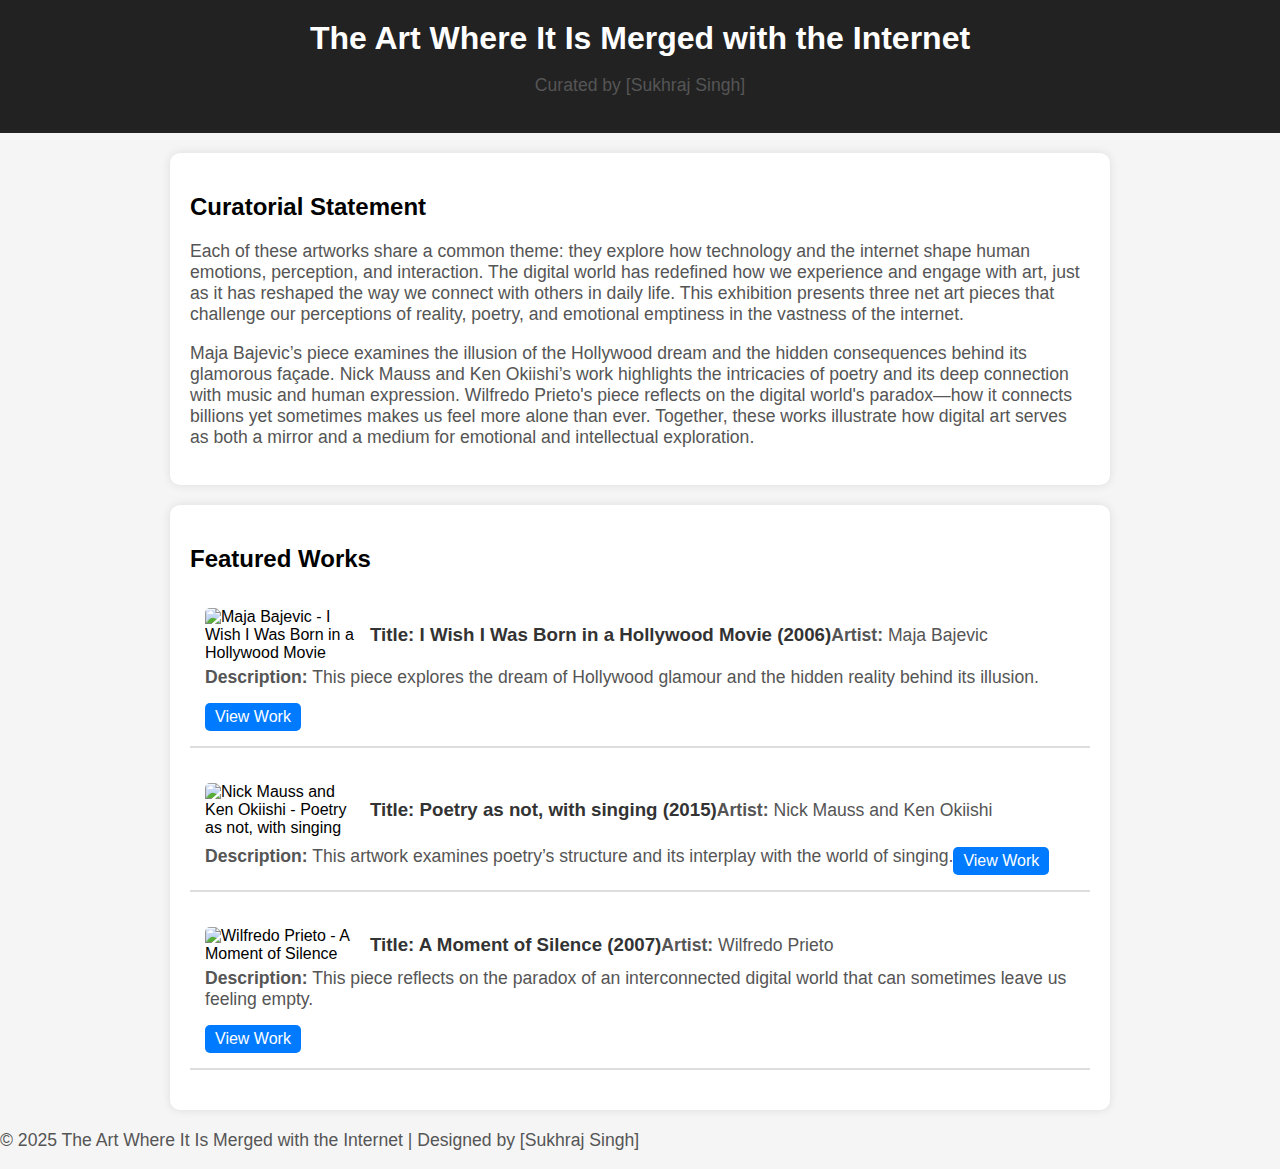
==== exhibition/index.html @ cead01b0 "exhibition" ====
<html lang="en">
<head>
    <meta charset="UTF-8">
    <meta name="viewport" content="width=device-width, initial-scale=1.0">
    <title>The Art Where It Is Merged with the Internet</title>
    <link rel="stylesheet" href="css/styles.css">
</head>
<body>

    <header>
        <h1>The Art Where It Is Merged with the Internet</h1>
        <p>Curated by [Sukhraj Singh]</p>
    </header>

    <section id="curatorial-text">
        <h2>Curatorial Statement</h2>
        <p>
            Each of these artworks share a common theme: they explore how technology and the internet shape human emotions, perception, and interaction.  
            The digital world has redefined how we experience and engage with art, just as it has reshaped the way we connect with others in daily life.  
            This exhibition presents three net art pieces that challenge our perceptions of reality, poetry, and emotional emptiness in the vastness of the internet.  
        </p>
        <p>
            Maja Bajevic’s piece examines the illusion of the Hollywood dream and the hidden consequences behind its glamorous façade.  
            Nick Mauss and Ken Okiishi’s work highlights the intricacies of poetry and its deep connection with music and human expression.  
            Wilfredo Prieto's piece reflects on the digital world's paradox—how it connects billions yet sometimes makes us feel more alone than ever.  
            Together, these works illustrate how digital art serves as both a mirror and a medium for emotional and intellectual exploration.  
        </p>
    </section>

    <section id="artworks">
        <h2>Featured Works</h2>

        <div class="artwork">
            <img src="img/work1.jpg" alt="Maja Bajevic - I Wish I Was Born in a Hollywood Movie">
            <h3>Title: I Wish I Was Born in a Hollywood Movie (2006)</h3>
            <p><strong>Artist:</strong> Maja Bajevic</p>
            <p><strong>Description:</strong> This piece explores the dream of Hollywood glamour and the hidden reality behind its illusion.</p>
            <a href="https://www.diaart.org/program/artistswebprojects/maja-bajevici-wish-i-was-born-in-a-hollywood-movie-web-project" target="_blank">View Work</a>
        </div>

        <div class="artwork">
            <img src="img/work2.jpg" alt="Nick Mauss and Ken Okiishi - Poetry as not, with singing">
            <h3>Title: Poetry as not, with singing (2015)</h3>
            <p><strong>Artist:</strong> Nick Mauss and Ken Okiishi</p>
            <p><strong>Description:</strong> This artwork examines poetry’s structure and its interplay with the world of singing.</p>
            <a href="https://www.diaart.org/program/artistswebprojects/nick-mauss-and-ken-okiishi-poetry-as-not-with-singing-web-project" target="_blank">View Work</a>
        </div>

        <div class="artwork">
            <img src="img/work3.jpg" alt="Wilfredo Prieto - A Moment of Silence">
            <h3>Title: A Moment of Silence (2007)</h3>
            <p><strong>Artist:</strong> Wilfredo Prieto</p>
            <p><strong>Description:</strong> This piece reflects on the paradox of an interconnected digital world that can sometimes leave us feeling empty.</p>
            <a href="https://www.diaart.org/program/artistswebprojects/wilfredo-prietoa-moment-of-silence-web-project" target="_blank">View Work</a>
        </div>
    </section>

    <footer>
        <p>© 2025 The Art Where It Is Merged with the Internet | Designed by [Sukhraj Singh]</p>
    </footer>

</body>
</html>
---- exhibition/css/styles.css ----
body {
    font-family: Arial, sans-serif;
    margin: 0;
    padding: 0;
    background-color: #f5f5f5;
}

header {
    background: #222;
    color: white;
    text-align: center;
    padding: 20px;
}

h1 {
    margin: 0;
    font-size: 2em;
}

p {
    font-size: 1.1em;
    color: #555;
}

section {
    max-width: 900px;
    margin: 20px auto;
    padding: 20px;
    background: white;
    border-radius: 10px;
    box-shadow: 0 0 10px rgba(0, 0, 0, 0.1);
}

.artwork {
    display: flex;
    flex-wrap: wrap;
    align-items: center;
    margin-bottom: 20px;
    padding: 15px;
    border-bottom: 2px solid #ddd;
}

.artwork img {
    max-width: 150px;
    border-radius: 5px;
    margin-right: 15px;
}

.artwork h3 {
    margin: 0;
    color: #333;
}

.artwork p {
    margin: 5px 0;
}

.artwork a {
    display: inline-block;
    margin-top: 10px;
    padding: 5px 10px;
    background: #007BFF;
    color: white;
    text-decoration: none;
    border-radius: 5px;
}

.artwork a:hover {
    background: #0056b3;
}

/* Responsive Design */
@media (max-width: 600px) {
    .artwork {
        flex-direction: column;
        text-align: center;
    }

    .artwork img {
        margin: 0 auto 10px;
    }
}
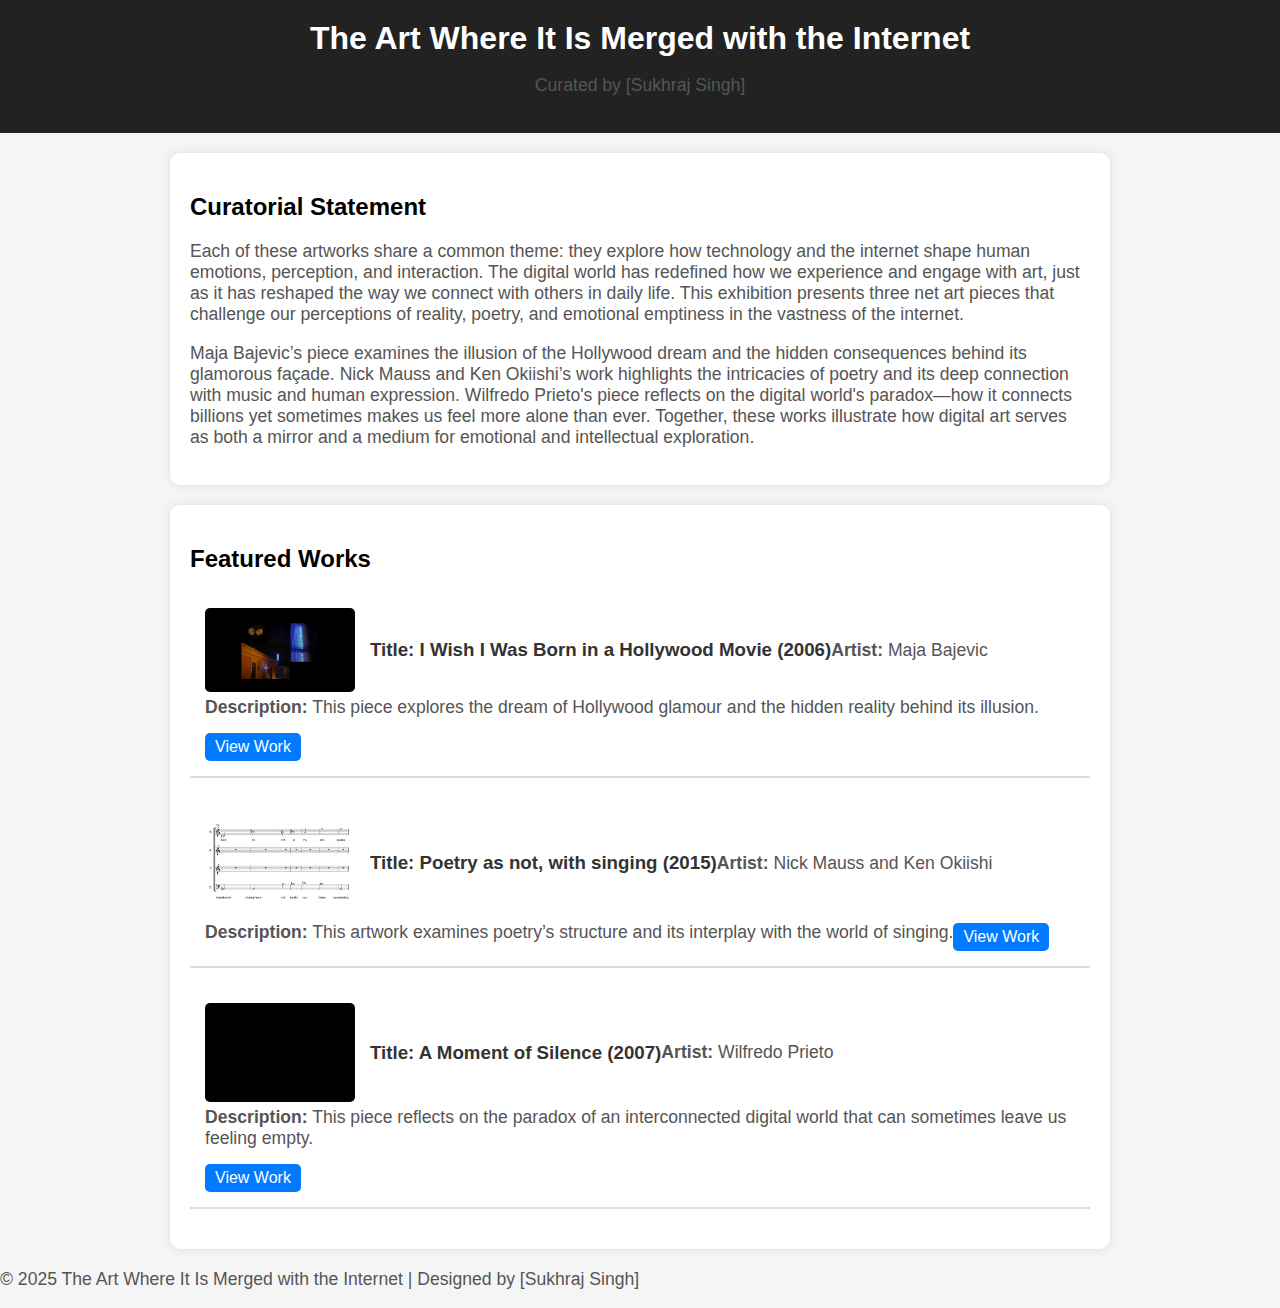
==== commit d9f1df84: "exhibition" ====
--- a/exhibition/index.html
+++ b/exhibition/index.html
@@ -32,7 +32,7 @@
         <h2>Featured Works</h2>
 
         <div class="artwork">
-            <img src="img/work1.jpg" alt="Maja Bajevic - I Wish I Was Born in a Hollywood Movie">
+            <img src="img/work1.png" alt="Maja Bajevic - I Wish I Was Born in a Hollywood Movie">
             <h3>Title: I Wish I Was Born in a Hollywood Movie (2006)</h3>
             <p><strong>Artist:</strong> Maja Bajevic</p>
             <p><strong>Description:</strong> This piece explores the dream of Hollywood glamour and the hidden reality behind its illusion.</p>
@@ -40,7 +40,7 @@
         </div>
 
         <div class="artwork">
-            <img src="img/work2.jpg" alt="Nick Mauss and Ken Okiishi - Poetry as not, with singing">
+            <img src="img/work2.gif" alt="Nick Mauss and Ken Okiishi - Poetry as not, with singing">
             <h3>Title: Poetry as not, with singing (2015)</h3>
             <p><strong>Artist:</strong> Nick Mauss and Ken Okiishi</p>
             <p><strong>Description:</strong> This artwork examines poetry’s structure and its interplay with the world of singing.</p>
@@ -48,7 +48,7 @@
         </div>
 
         <div class="artwork">
-            <img src="img/work3.jpg" alt="Wilfredo Prieto - A Moment of Silence">
+            <img src="img/work3.jpeg" alt="Wilfredo Prieto - A Moment of Silence">
             <h3>Title: A Moment of Silence (2007)</h3>
             <p><strong>Artist:</strong> Wilfredo Prieto</p>
             <p><strong>Description:</strong> This piece reflects on the paradox of an interconnected digital world that can sometimes leave us feeling empty.</p>
